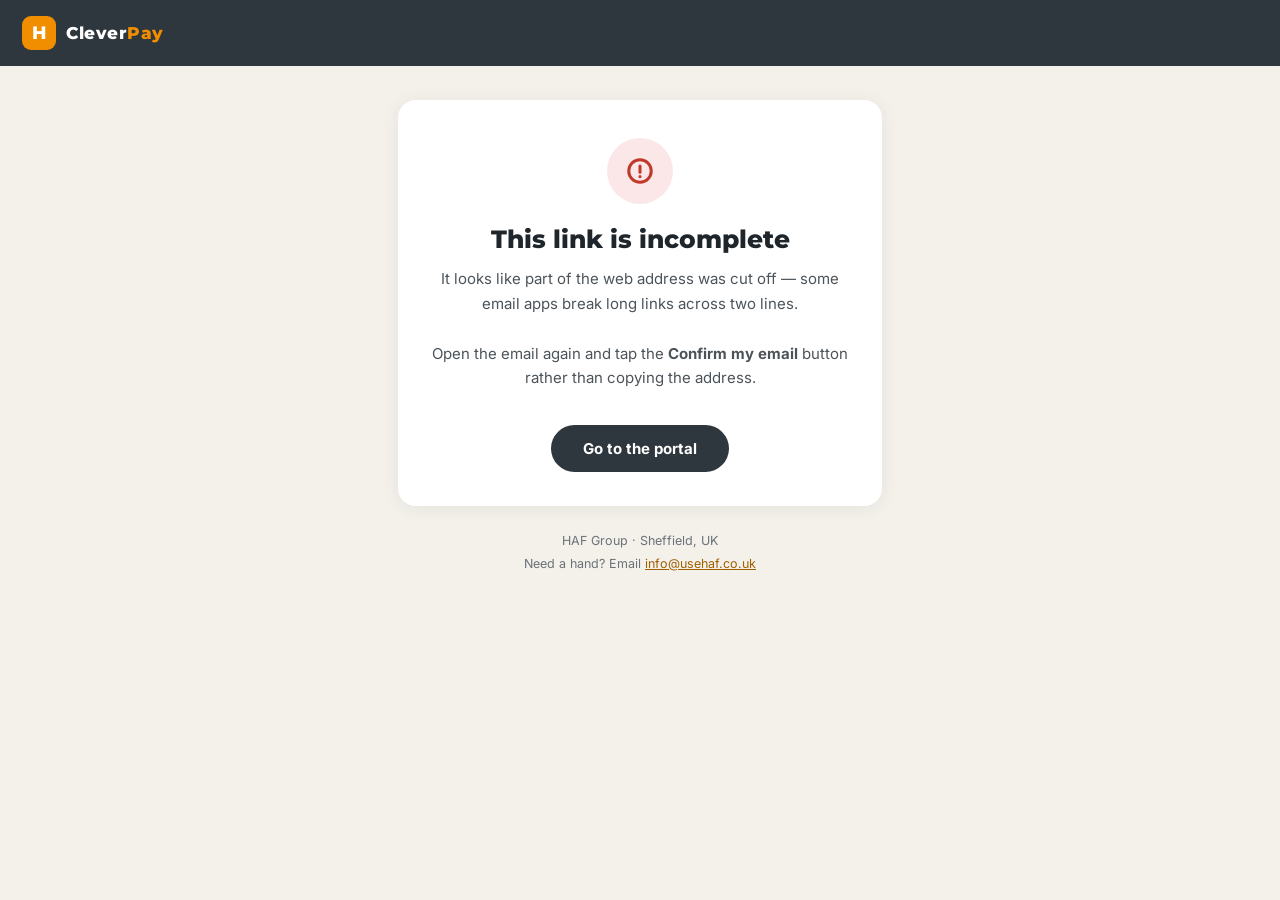
==== confirm.html @ d20095b1 "Email confirmation: give the applicant the link they never had The portal has required a confirmed e" ====
<!DOCTYPE html>
<html lang="en">
<head>
<meta charset="UTF-8">
<meta name="viewport" content="width=device-width, initial-scale=1.0">
<meta name="robots" content="noindex,nofollow">
<meta http-equiv="Cache-Control" content="no-cache, no-store, must-revalidate">
<title>Confirm your email — HAF CleverPay</title>
<link rel="preconnect" href="https://fonts.googleapis.com">
<link rel="preconnect" href="https://fonts.gstatic.com" crossorigin>
<link href="https://fonts.googleapis.com/css2?family=Inter:wght@400;500;600;700&family=Montserrat:wght@700;800;900&display=swap" rel="stylesheet">
<style>
*{box-sizing:border-box}
body{margin:0;background:#f4f1eb;color:#1e252b;font-family:Inter,Montserrat,Arial,sans-serif;-webkit-font-smoothing:antialiased}
.bar{background:#2f373e;padding:16px 22px;display:flex;align-items:center}
.logo{display:flex;align-items:center;gap:10px;text-decoration:none}
.logo-m{background:#f18e00;color:#fff;font-family:Montserrat,Arial,sans-serif;font-weight:800;font-size:18px;width:34px;height:34px;line-height:34px;text-align:center;border-radius:9px}
.logo-t{color:#fff;font-family:Montserrat,Arial,sans-serif;font-weight:800;font-size:17px;letter-spacing:.5px}
.logo-t span{color:#f18e00}
.page{max-width:520px;margin:0 auto;padding:34px 18px 60px}
.card{background:#fff;border-radius:18px;padding:38px 30px 34px;text-align:center;box-shadow:0 2px 18px rgba(30,37,43,.07)}
.icon{width:66px;height:66px;border-radius:50%;margin:0 auto 20px;display:flex;align-items:center;justify-content:center}
.icon svg{width:30px;height:30px;fill:none;stroke-width:2.4;stroke-linecap:round;stroke-linejoin:round}
.icon.wait{background:#fdf1dd;color:#f18e00}
.icon.good{background:#e4f5ea;color:#1c8a4a}
.icon.bad{background:#fbe7e7;color:#c0392b}
h1{font-family:Montserrat,Arial,sans-serif;font-weight:800;font-size:25px;line-height:1.25;margin:0 0 12px}
p{font-size:15px;line-height:1.65;color:#4c545a;margin:0 0 14px}
.ref{display:inline-block;background:#faf7f1;border-radius:11px;padding:9px 16px;font-family:Montserrat,Arial,sans-serif;font-weight:800;letter-spacing:1.2px;font-size:15px;color:#2f373e;margin-top:4px}
.btn{display:inline-block;margin-top:20px;background:#f18e00;color:#fff;text-decoration:none;font-weight:700;font-size:15px;padding:14px 32px;border-radius:999px;border:0;cursor:pointer;font-family:Inter,Arial,sans-serif}
.btn.dark{background:#2f373e}
.next{margin-top:24px;background:#faf7f1;border-radius:14px;padding:18px 20px;text-align:left}
.next h2{font-family:Montserrat,Arial,sans-serif;font-size:14px;font-weight:800;margin:0 0 8px;color:#2f373e}
.next p{font-size:13.5px;margin:0;color:#4c545a}
.foot{text-align:center;color:#6b7278;font-size:12.5px;line-height:1.8;padding-top:24px}
.foot a{color:#a06000}
.spin{animation:sp 1.1s linear infinite;transform-origin:50% 50%}
@keyframes sp{to{transform:rotate(360deg)}}
@media(max-width:420px){.card{padding:30px 20px 28px}h1{font-size:22px}}
</style>
</head>
<body>

<header class="bar">
  <a href="index.html" class="logo">
    <div class="logo-m">H</div>
    <div class="logo-t">Clever<span>Pay</span></div>
  </a>
</header>

<main class="page">
  <div class="card">
    <div class="icon wait" id="ic">
      <svg viewBox="0 0 24 24" class="spin"><circle cx="12" cy="12" r="9" stroke="currentColor" stroke-dasharray="42 14"/></svg>
    </div>
    <h1 id="ttl">Confirming your email…</h1>
    <p id="msg">One moment — we're checking your link.</p>
    <div id="extra"></div>
  </div>
  <div class="foot">
    HAF Group &middot; Sheffield, UK<br>
    Need a hand? Email <a href="mailto:info@usehaf.co.uk">info@usehaf.co.uk</a>
  </div>
</main>

<script>
/* Self-serve email confirmation.
   The applicant's browser calls one database function with the token from their
   own email. The public key can do nothing else with it — it cannot read the
   applications table, cannot list references, and cannot set the flag without a
   token it could only have got from that person's inbox. */
var SB_URL='https://jsdwvogsxlnczzbefwgp.supabase.co';
var SB_ANON='eyJhbGciOiJIUzI1NiIsInR5cCI6IkpXVCJ9.eyJpc3MiOiJzdXBhYmFzZSIsInJlZiI6ImpzZHd2b2dzeGxuY3p6YmVmd2dwIiwicm9sZSI6ImFub24iLCJpYXQiOjE3ODEzODgyMzYsImV4cCI6MjA5Njk2NDIzNn0.pxqM-Oh4f_3PlqCbKIKvcKZnNRUZ1ASKqqdNg78M_4M';

var ICONS={
  good:'<svg viewBox="0 0 24 24"><polyline points="20 6 9 17 4 12" stroke="currentColor"/></svg>',
  bad:'<svg viewBox="0 0 24 24"><circle cx="12" cy="12" r="9" stroke="currentColor"/><line x1="12" y1="8" x2="12" y2="13" stroke="currentColor"/><line x1="12" y1="16.4" x2="12" y2="16.5" stroke="currentColor"/></svg>'
};

function qs(k){
  var m=new RegExp('[?&]'+k+'=([^&#]*)').exec(window.location.search);
  return m?decodeURIComponent(m[1].replace(/\+/g,' ')):'';
}
function paint(kind,title,message,extra){
  var ic=document.getElementById('ic');
  ic.className='icon '+(kind==='good'?'good':'bad');
  ic.innerHTML=ICONS[kind==='good'?'good':'bad'];
  document.getElementById('ttl').textContent=title;
  document.getElementById('msg').innerHTML=message;
  document.getElementById('extra').innerHTML=extra||'';
}
/* Never show the raw reference back unless we know the link was genuine —
   echoing whatever is in the address bar would turn this page into a mirror
   for anything a stranger typed. */
function refBox(ref){return '<div class="ref">'+ref.replace(/[^A-Za-z0-9-]/g,'').toUpperCase()+'</div>';}

var HELP='If you got this link in an email from us and it isn\'t working, just reply to that email and we\'ll sort it out.';

function run(){
  var ref=qs('ref'), tok=qs('t');
  if(!ref||!tok){
    paint('bad','This link is incomplete',
      'It looks like part of the web address was cut off — some email apps break long links across two lines.<br><br>Open the email again and tap the <b>Confirm my email</b> button rather than copying the address.',
      '<a class="btn dark" href="index.html">Go to the portal</a>');
    return;
  }
  var xhr=new XMLHttpRequest();
  xhr.open('POST',SB_URL+'/rest/v1/rpc/cleverpay_confirm_email',true);
  xhr.setRequestHeader('Content-Type','application/json');
  xhr.setRequestHeader('apikey',SB_ANON);
  xhr.setRequestHeader('Authorization','Bearer '+SB_ANON);
  xhr.onload=function(){
    var r={};
    try{r=JSON.parse(xhr.responseText)}catch(e){}
    if(xhr.status<200||xhr.status>=300){
      paint('bad','We couldn\'t reach us just now',
        'Nothing is wrong with your link — our end didn\'t answer. Please try again in a minute.',
        '<button class="btn" onclick="run()">Try again</button>');
      return;
    }
    if(r.ok){
      var hi=r.fname?('Thanks, '+r.fname.charAt(0)+r.fname.slice(1).toLowerCase()+' — your'):'Your';
      var done=r.already
        ? hi+' email address was already confirmed. Nothing more to do.'
        : hi+' email address is confirmed.';
      paint('good', r.already?'Already confirmed':'Email confirmed',
        done,
        refBox(ref)+
        '<div class="next"><h2>What happens next</h2><p>'+
        (r.status==='approved'
          ? 'Your checks are complete. The HAF compliance team gives the final all-clear on every account by hand — the moment they do, your sign-in details land in this inbox.'
          : r.status==='rejected'
            ? 'There is already a decision on this application. Check the email we sent you, or reply to it if anything looks wrong.'
            : 'Your documents are with the HAF compliance team. We\'ll email this address as soon as there\'s a decision — usually within one working day.')+
        '</p></div>'+
        '<a class="btn" href="status.html">Check my application</a>');
      return;
    }
    if(r.reason==='expired'){
      paint('bad','This link has expired',
        'Confirmation links last 30 days. Reply to any email from us and we\'ll send you a fresh one straight away.',
        '<a class="btn dark" href="status.html">Check my application</a>');
    } else if(r.reason==='blocked'){
      paint('bad','We can\'t confirm this account',
        'Please email <a href="mailto:info@usehaf.co.uk">info@usehaf.co.uk</a> and we\'ll pick it up with you directly.','');
    } else {
      paint('bad','This link doesn\'t work',
        'It may have been typed by hand, cut in half by an email app, or replaced by a newer one.<br><br>'+HELP,
        '<a class="btn dark" href="status.html">Check my application</a>');
    }
  };
  xhr.onerror=function(){
    paint('bad','We couldn\'t reach us just now',
      'Nothing is wrong with your link — our end didn\'t answer. Please try again in a minute.',
      '<button class="btn" onclick="run()">Try again</button>');
  };
  xhr.send(JSON.stringify({p_ref:ref,p_token:tok}));
}
run();
</script>
</body>
</html>
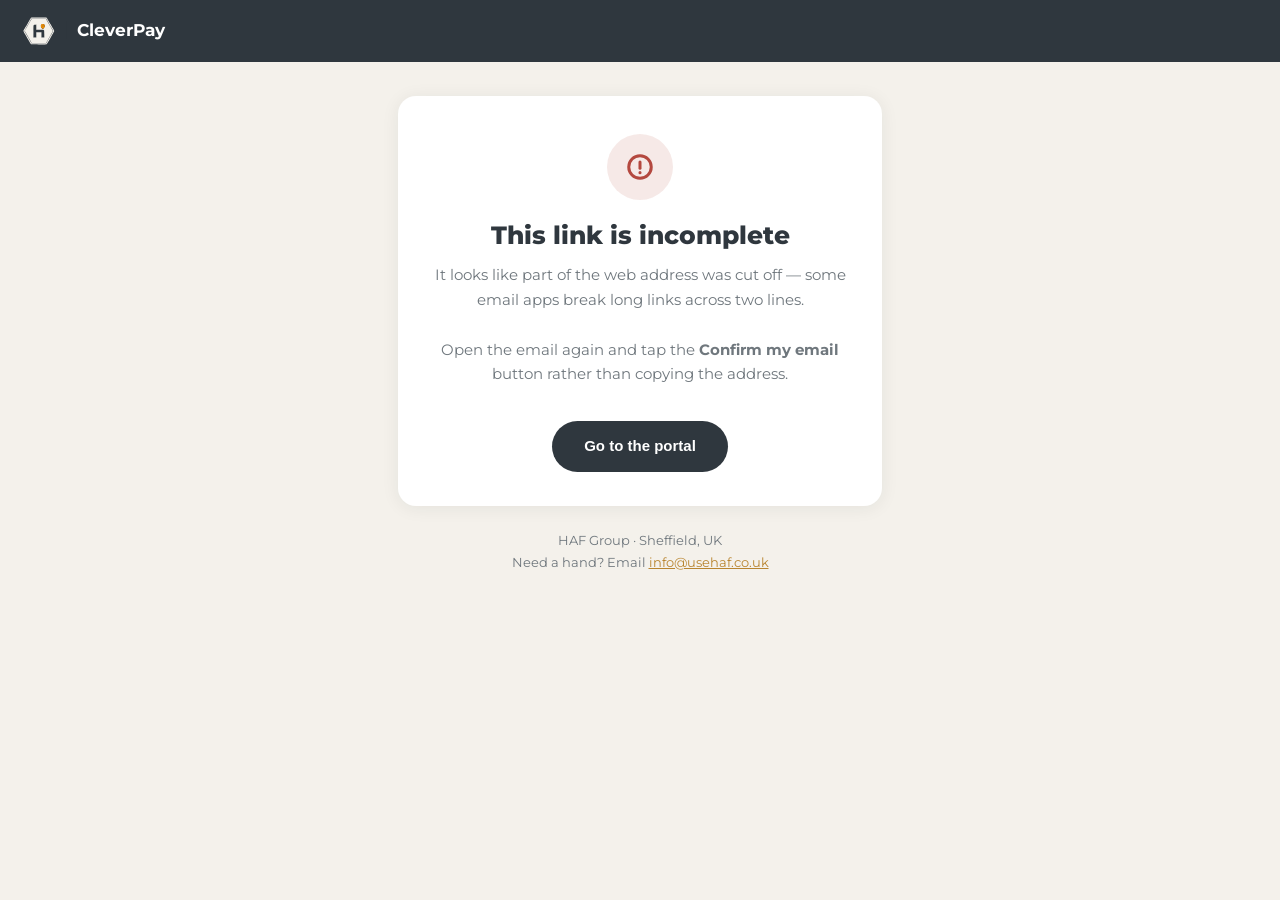
==== commit e2acf8b3: "CleverPay wears the HAF brand, day by default with a night invert The site was still on its own pale" ====
--- a/confirm.html
+++ b/confirm.html
@@ -1,49 +1,49 @@
 <!DOCTYPE html>
-<html lang="en">
+<html lang="en" data-haf-page="letter">
 <head>
 <meta charset="UTF-8">
+<script src="/brand/haf-theme.js"></script>
 <meta name="viewport" content="width=device-width, initial-scale=1.0">
 <meta name="robots" content="noindex,nofollow">
 <meta http-equiv="Cache-Control" content="no-cache, no-store, must-revalidate">
 <title>Confirm your email — HAF CleverPay</title>
-<link rel="preconnect" href="https://fonts.googleapis.com">
-<link rel="preconnect" href="https://fonts.gstatic.com" crossorigin>
-<link href="https://fonts.googleapis.com/css2?family=Inter:wght@400;500;600;700&family=Montserrat:wght@700;800;900&display=swap" rel="stylesheet">
+<link rel="stylesheet" href="/brand/haf-brand.css">
 <style>
 *{box-sizing:border-box}
-body{margin:0;background:#f4f1eb;color:#1e252b;font-family:Inter,Montserrat,Arial,sans-serif;-webkit-font-smoothing:antialiased}
-.bar{background:#2f373e;padding:16px 22px;display:flex;align-items:center}
+body{margin:0;background:var(--haf-bg);color:var(--haf-ink);font-family:Inter,Montserrat,Arial,sans-serif;-webkit-font-smoothing:antialiased}
+.bar{background:var(--haf-grey);padding:16px 22px;display:flex;align-items:center}
 .logo{display:flex;align-items:center;gap:10px;text-decoration:none}
-.logo-m{background:#f18e00;color:#fff;font-family:Montserrat,Arial,sans-serif;font-weight:800;font-size:18px;width:34px;height:34px;line-height:34px;text-align:center;border-radius:9px}
+.logo-m{background:var(--haf-orange);color:#fff;font-family:Montserrat,Arial,sans-serif;font-weight:800;font-size:18px;width:34px;height:34px;line-height:34px;text-align:center;border-radius:9px}
 .logo-t{color:#fff;font-family:Montserrat,Arial,sans-serif;font-weight:800;font-size:17px;letter-spacing:.5px}
-.logo-t span{color:#f18e00}
+.logo-t span{color:var(--haf-orange-ink)}
 .page{max-width:520px;margin:0 auto;padding:34px 18px 60px}
-.card{background:#fff;border-radius:18px;padding:38px 30px 34px;text-align:center;box-shadow:0 2px 18px rgba(30,37,43,.07)}
+.card{background:var(--haf-surface-2);border-radius:18px;padding:38px 30px 34px;text-align:center;box-shadow:0 2px 18px rgba(30,37,43,.07)}
 .icon{width:66px;height:66px;border-radius:50%;margin:0 auto 20px;display:flex;align-items:center;justify-content:center}
 .icon svg{width:30px;height:30px;fill:none;stroke-width:2.4;stroke-linecap:round;stroke-linejoin:round}
-.icon.wait{background:#fdf1dd;color:#f18e00}
-.icon.good{background:#e4f5ea;color:#1c8a4a}
-.icon.bad{background:#fbe7e7;color:#c0392b}
+.icon.wait{background:var(--haf-caution-wash);color:var(--haf-orange-ink)}
+.icon.good{background:var(--haf-positive-wash);color:var(--haf-positive)}
+.icon.bad{background:var(--haf-negative-wash);color:var(--haf-negative)}
 h1{font-family:Montserrat,Arial,sans-serif;font-weight:800;font-size:25px;line-height:1.25;margin:0 0 12px}
-p{font-size:15px;line-height:1.65;color:#4c545a;margin:0 0 14px}
-.ref{display:inline-block;background:#faf7f1;border-radius:11px;padding:9px 16px;font-family:Montserrat,Arial,sans-serif;font-weight:800;letter-spacing:1.2px;font-size:15px;color:#2f373e;margin-top:4px}
-.btn{display:inline-block;margin-top:20px;background:#f18e00;color:#fff;text-decoration:none;font-weight:700;font-size:15px;padding:14px 32px;border-radius:999px;border:0;cursor:pointer;font-family:Inter,Arial,sans-serif}
-.btn.dark{background:#2f373e}
-.next{margin-top:24px;background:#faf7f1;border-radius:14px;padding:18px 20px;text-align:left}
-.next h2{font-family:Montserrat,Arial,sans-serif;font-size:14px;font-weight:800;margin:0 0 8px;color:#2f373e}
-.next p{font-size:13.5px;margin:0;color:#4c545a}
-.foot{text-align:center;color:#6b7278;font-size:12.5px;line-height:1.8;padding-top:24px}
-.foot a{color:#a06000}
+p{font-size:15px;line-height:1.65;color:var(--haf-ink-muted);margin:0 0 14px}
+.ref{display:inline-block;background:var(--haf-surface);border-radius:11px;padding:9px 16px;font-family:Montserrat,Arial,sans-serif;font-weight:800;letter-spacing:1.2px;font-size:15px;color:var(--haf-ink);margin-top:4px}
+.btn{display:inline-block;margin-top:20px;background:var(--haf-orange);color:#fff;text-decoration:none;font-weight:700;font-size:15px;padding:14px 32px;border-radius:999px;border:0;cursor:pointer;font-family:Inter,Arial,sans-serif}
+.btn.dark{background:var(--haf-grey)}
+.next{margin-top:24px;background:var(--haf-surface);border-radius:14px;padding:18px 20px;text-align:left}
+.next h2{font-family:Montserrat,Arial,sans-serif;font-size:14px;font-weight:800;margin:0 0 8px;color:var(--haf-ink)}
+.next p{font-size:13.5px;margin:0;color:var(--haf-ink-muted)}
+.foot{text-align:center;color:var(--haf-ink-muted);font-size:12.5px;line-height:1.8;padding-top:24px}
+.foot a{color:var(--haf-caution)}
 .spin{animation:sp 1.1s linear infinite;transform-origin:50% 50%}
 @keyframes sp{to{transform:rotate(360deg)}}
 @media(max-width:420px){.card{padding:30px 20px 28px}h1{font-size:22px}}
 </style>
+<link rel="stylesheet" href="/haf-bridge.css">
 </head>
 <body>
 
 <header class="bar">
   <a href="index.html" class="logo">
-    <div class="logo-m">H</div>
+    <span class="haf-logo haf-logo--on-dark"><svg class="" xmlns="http://www.w3.org/2000/svg" viewBox="0 0 124.84 111.11" role="img" aria-label="HAF"><path fill="var(--haf-badge-fill, #2f373e)" fill-rule="evenodd" d="M34.48,105.09C33.94,104.85 33.19,104.31 32.81,103.88C32.44,103.45 29.84,99.13 27.05,94.28C24.25,89.43 18.28,79.07 13.76,71.25C6.28,58.31 5.56,56.92 5.56,55.55C5.56,54.18 6.23,52.87 13.01,41.16C17.11,34.07 23.09,23.71 26.30,18.14C29.51,12.57 32.44,7.66 32.82,7.23C34.32,5.51 33.59,5.56 62.42,5.56C91.04,5.56 90.52,5.53 91.96,7.14C92.30,7.52 98.59,18.24 105.93,30.96C118.13,52.09 119.28,54.21 119.28,55.56C119.28,56.92 118.14,59.01 105.94,80.15C98.60,92.86 92.31,103.58 91.97,103.96C90.52,105.59 91.07,105.56 62.35,105.54C40.67,105.53 35.27,105.45 34.48,105.09ZM102.47,79.08C111.07,64.19 115.44,56.34 115.15,56.27C114.56,56.13 114.58,54.98 115.16,54.84C115.48,54.77 113.56,51.18 109.09,43.46C105.50,37.26 100.86,29.25 98.78,25.65C96.70,22.06 93.72,16.91 92.15,14.22L89.30,9.31L62.41,9.31L35.52,9.31L31.54,16.18C29.35,19.95 25.27,27.01 22.47,31.86C19.68,36.72 15.54,43.88 13.28,47.79C10.64,52.37 9.35,54.90 9.65,54.90C9.92,54.90 10.13,55.20 10.13,55.56C10.13,55.92 9.92,56.21 9.65,56.21C9.35,56.21 10.85,59.12 13.84,64.30C16.41,68.75 22.15,78.71 26.61,86.44C31.06,94.17 34.92,100.82 35.17,101.23L35.64,101.96L62.49,101.88L89.35,101.80L102.47,79.08ZM36.41,100.73C36.21,100.60 35.46,99.46 34.74,98.20C32.39,94.12 19.96,72.60 15.15,64.29C12.57,59.83 10.46,55.91 10.46,55.58C10.46,54.94 35.81,10.79 36.41,10.38C36.60,10.25 48.40,10.14 62.61,10.14L88.46,10.13L96.25,23.61C100.53,31.03 104.80,38.42 105.74,40.03C106.68,41.65 109.01,45.65 110.92,48.92C112.82,52.20 114.38,55.17 114.38,55.52C114.38,56.07 106.62,69.70 91.25,96.16L88.46,100.98L62.61,100.98C48.40,100.97 36.61,100.86 36.41,100.73ZM52.94,69.93L52.94,60.46L62.42,60.46L71.90,60.46L71.90,69.93L71.90,79.41L77.29,79.41L82.68,79.41L82.60,67.08L82.52,54.74L82.43,66.91L82.34,79.08L77.28,79.08L72.22,79.08L72.22,69.61L72.22,60.13L62.42,60.13L52.61,60.13L52.61,69.61L52.61,79.08L47.55,79.08L42.49,79.08L42.40,57.60L42.32,36.11L42.24,57.76L42.16,79.41L47.55,79.41L52.94,79.41L52.94,69.93ZM81.70,52.83C81.70,52.78 81.29,52.37 80.80,51.94L79.90,51.14L80.69,52.04C81.43,52.88 81.70,53.09 81.70,52.83ZM53.01,41.18L52.92,31.70L49.75,31.77L46.57,31.83L49.59,31.94L52.61,32.05L52.61,41.35C52.61,46.47 52.72,50.65 52.86,50.65C52.99,50.65 53.06,46.39 53.01,41.18ZM78.69,47.27C80.93,45.62 84.01,40.90 84.62,38.19C85.23,35.42 83.84,31.99 81.46,30.43C77.25,27.67 71.45,29.76 70.06,34.55C69.47,36.60 69.62,37.93 70.75,40.43C72.39,44.06 75.78,47.99 77.31,48.03C77.50,48.03 78.12,47.70 78.69,47.27ZM76.22,38.05C74.87,37.11 75.68,34.97 77.38,34.97C78.08,34.97 79.08,36.07 79.08,36.84C79.08,37.38 77.90,38.56 77.36,38.56C77.13,38.56 76.62,38.33 76.22,38.05Z"/><path fill="var(--haf-badge-mark, #ffffff)" fill-rule="evenodd" d="M42.48,57.48C42.48,33.61 42.41,34.46 44.57,32.92C45.44,32.30 46.10,32.17 49.10,32.08L52.61,31.97L52.61,41.30L52.61,50.63L65.83,50.72C78.59,50.81 79.07,50.84 79.94,51.49C80.44,51.86 81.15,52.57 81.52,53.07C82.16,53.94 82.19,54.43 82.28,66.53L82.38,79.08L77.30,79.08L72.22,79.08L72.22,69.61L72.22,60.13L62.42,60.13L52.61,60.13L52.61,69.61L52.61,79.08L47.55,79.08L42.48,79.08L42.48,57.48ZM9.15,55.56C9.15,55.19 9.37,54.90 9.64,54.90C9.91,54.90 10.13,55.19 10.13,55.56C10.13,55.92 9.91,56.21 9.64,56.21C9.37,56.21 9.15,55.92 9.15,55.56ZM114.71,55.56C114.71,55.19 114.92,54.90 115.20,54.90C115.47,54.90 115.69,55.19 115.69,55.56C115.69,55.92 115.47,56.21 115.20,56.21C114.92,56.21 114.71,55.92 114.71,55.56Z"/><path fill="#f18e00" fill-rule="evenodd" d="M74.39,45.68C71.79,42.95 69.93,39.16 69.94,36.62C69.96,34.17 70.99,32.21 73.03,30.74C74.36,29.79 74.96,29.58 76.69,29.47C82.36,29.11 86.23,34.47 84.03,39.61C83.03,41.95 80.56,45.57 79.21,46.68C77.36,48.20 76.65,48.06 74.39,45.68ZM78.57,38.05C79.18,37.44 79.25,35.91 78.69,35.36C78.48,35.14 77.84,34.97 77.29,34.97C75.99,34.97 75.49,35.48 75.49,36.81C75.49,38.42 77.42,39.20 78.57,38.05Z"/></svg></span>
     <div class="logo-t">Clever<span>Pay</span></div>
   </a>
 </header>
@@ -126,14 +126,14 @@
       paint('good', r.already?'Already confirmed':'Email confirmed',
         done,
         refBox(ref)+
-        '<div class="next"><h2>What happens next</h2><p>'+
+        '<div class="next"><h2>Your next step</h2><p>'+
         (r.status==='approved'
-          ? 'Your checks are complete. The HAF compliance team gives the final all-clear on every account by hand — the moment they do, your sign-in details land in this inbox.'
+          ? 'Sign in to see which HAF services are open for your account.'
           : r.status==='rejected'
-            ? 'There is already a decision on this application. Check the email we sent you, or reply to it if anything looks wrong.'
-            : 'Your documents are with the HAF compliance team. We\'ll email this address as soon as there\'s a decision — usually within one working day.')+
+            ? 'Sign in to see the decision and the route available to you.'
+            : 'Sign in to see exactly what is complete, upload anything we need and follow your review.')+
         '</p></div>'+
-        '<a class="btn" href="status.html">Check my application</a>');
+        '<a class="btn" href="index.html">Sign in to my HAF account</a>');
       return;
     }
     if(r.reason==='expired'){
--- a/brand/haf-brand.css
+++ b/brand/haf-brand.css
@@ -0,0 +1,238 @@
+/* HAF type — Montserrat, the stand-in for Gotham until the licence lands.
+   One variable file per subset, served from our own origin so every HAF
+   surface loads the same faces and no page depends on Google.
+   When Gotham arrives, drop its faces in here and change nothing else. */
+
+@font-face {
+  font-family: 'Montserrat';
+  font-style: normal;
+  font-weight: 100 900;
+  font-display: swap;
+  src: url('./fonts/montserrat-latin-ext.woff2') format('woff2');
+  unicode-range: U+0100-02BA, U+02BD-02C5, U+02C7-02CC, U+02CE-02D7, U+02DD-02FF, U+0304, U+0308, U+0329, U+1D00-1DBF, U+1E00-1E9F, U+1EF2-1EFF, U+2020, U+20A0-20AB, U+20AD-20C0, U+2113, U+2C60-2C7F, U+A720-A7FF;
+}
+
+@font-face {
+  font-family: 'Montserrat';
+  font-style: normal;
+  font-weight: 100 900;
+  font-display: swap;
+  src: url('./fonts/montserrat-latin.woff2') format('woff2');
+  unicode-range: U+0000-00FF, U+0131, U+0152-0153, U+02BB-02BC, U+02C6, U+02DA, U+02DC, U+0304, U+0308, U+0329, U+2000-206F, U+20AC, U+2122, U+2191, U+2193, U+2212, U+2215, U+FEFF, U+FFFD;
+}
+
+
+/* ===========================================================================
+   HAF BRAND — one stylesheet for the whole network
+   Source of truth: "HAF Logo Usage and Brand Guidelines" (spec sheet, Sep 2026)
+
+     Pantone 151c   #f18e00    orange, accent only
+     HAF Grey       #2f373e    the ink
+
+   Day is the default. Night is the same palette inverted, switched by putting
+   data-theme="night" on <html>. Nothing here changes layout or behaviour, only
+   colour, type and the logo treatment.
+   ========================================================================= */
+
+:root {
+  /* ---- brand constants: identical in both themes ---- */
+  --haf-orange:        #f18e00;
+  --haf-orange-hover:  #d97d00;
+  --haf-grey:          #2f373e;
+
+  /* ---- day (default) ---- */
+  --haf-bg:            #f4f1eb;
+  --haf-surface:       #fbfaf7;
+  --haf-surface-2:     #ffffff;
+  /* a third step down, for the app screens that stack panel on panel */
+  --haf-surface-3:     #e9e5dd;
+  --haf-ink:           #2f373e;
+  --haf-ink-muted:     #6f777d;
+  --haf-ink-faint:     #98a0a6;
+  --haf-line:          rgba(47, 55, 62, .14);
+  --haf-line-strong:   rgba(47, 55, 62, .22);
+  --haf-line-xstrong:  rgba(47, 55, 62, .30);
+  /* the bar that sits over scrolling content, translucent so it reads as glass */
+  --haf-bar:           rgba(244, 241, 235, .92);
+
+  /* status — held to the same warmth as the brand, not stock web colours */
+  --haf-positive:      #4f7f58;
+  --haf-caution:       #b98530;
+  --haf-negative:      #b4483f;
+  /* the tinted panel each status sits in — same hue, 12% over the surface */
+  --haf-positive-wash: rgba(79, 127, 88, .12);
+  --haf-caution-wash:  rgba(185, 133, 48, .12);
+  --haf-negative-wash: rgba(180, 72, 63, .12);
+
+  /* logo layers, consumed by the SVG marks */
+  --haf-badge-fill:    #2f373e;
+  --haf-badge-mark:    #ffffff;
+
+  /* type — the spec sheet calls for Gotham. We do not hold that licence, so
+     Montserrat stands in: same geometric sans skeleton, self-hosted in
+     haf-fonts.css. When Gotham arrives it goes in front of Montserrat here
+     and in haf-fonts.css, and nothing else in the network has to change. */
+  --haf-font:          "Gotham", "Montserrat", "Inter", Arial, sans-serif;
+  --haf-font-display:  "Gotham", "Montserrat", "Inter", Arial, sans-serif;
+  --haf-weight-body:   400;
+  --haf-weight-medium: 500;
+  --haf-weight-display: 700;
+
+  --haf-shadow:        0 24px 70px rgba(22, 25, 27, .10);
+  --haf-shadow-soft:   0 12px 30px rgba(22, 25, 27, .07);
+  --haf-radius:        24px;
+  --haf-radius-sm:     14px;
+  --haf-pill:          999px;
+}
+
+/* ---- night: the day palette inverted ---- */
+:root[data-theme="night"] {
+  --haf-bg:            #0e1113;
+  --haf-surface:       #171a1d;
+  --haf-surface-2:     #202428;
+  --haf-surface-3:     #262b30;
+  --haf-ink:           #f4f1eb;
+  --haf-ink-muted:     #a9b0b4;
+  --haf-ink-faint:     #6b747b;
+  --haf-line:          rgba(244, 241, 235, .14);
+  --haf-line-strong:   rgba(244, 241, 235, .24);
+  --haf-line-xstrong:  rgba(244, 241, 235, .32);
+  --haf-bar:           rgba(14, 17, 19, .92);
+
+  --haf-positive:      #6fa87a;
+  --haf-caution:       #d8a34d;
+  --haf-negative:      #d9695f;
+  --haf-positive-wash: rgba(111, 168, 122, .14);
+  --haf-caution-wash:  rgba(216, 163, 77, .14);
+  --haf-negative-wash: rgba(217, 105, 95, .14);
+
+  /* The badge is a solid hexagon, not an outline, so it cannot "drop out" to
+     the page — filling it with the page colour makes it disappear, and grey
+     on near-black only reaches 1.6:1. At night the badge inverts properly:
+     the hexagon takes the cream, the H takes the grey. Reads at 24px. */
+  --haf-badge-fill:    #f4f1eb;
+  --haf-badge-mark:    #2f373e;
+
+  --haf-shadow:        0 28px 80px rgba(0, 0, 0, .45);
+  --haf-shadow-soft:   0 14px 36px rgba(0, 0, 0, .32);
+}
+
+/* Respect the visitor's own setting the first time, day unless they say dark. */
+@media (prefers-color-scheme: dark) {
+  :root:not([data-theme]) {
+    color-scheme: dark;
+  }
+}
+
+html { color-scheme: light; }
+:root[data-theme="night"] { color-scheme: dark; }
+
+body {
+  background: var(--haf-bg);
+  color: var(--haf-ink);
+  font-family: var(--haf-font);
+  font-weight: var(--haf-weight-body);
+  /* spec sheet: body 10pt / 15pt leading = 150% */
+  line-height: 1.5;
+  -webkit-font-smoothing: antialiased;
+}
+
+h1, h2, h3, h4, .haf-display {
+  font-family: var(--haf-font-display);
+  font-weight: var(--haf-weight-display);
+  color: var(--haf-ink);
+  /* spec sheet: headings set at 100% leading */
+  line-height: 1.05;
+  letter-spacing: 0;
+}
+
+a { color: var(--haf-orange); }
+a:hover { color: var(--haf-orange-hover); }
+
+/* ---- the logo ---------------------------------------------------------- */
+/* The marks are SVGs whose letterforms use currentColor, so they take the ink
+   colour of whatever sits around them and invert with the theme for free. */
+.haf-logo { color: var(--haf-ink); display: inline-block; }
+.haf-logo svg { height: 100%; width: auto; display: block; }
+.haf-logo--header { height: 34px; }
+.haf-logo--hero   { height: 64px; }
+
+/* A mark sitting on a dark bar in the DAY theme would fill its hexagon with
+   HAF Grey on top of a dark bar and disappear. Put this on any logo that sits
+   on a dark surface and it takes the night treatment whatever the theme is. */
+.haf-logo--on-dark {
+  --haf-badge-fill: #f4f1eb;
+  --haf-badge-mark: #2f373e;
+  color: #ffffff;
+}
+/* The mirror case: a mark on a cream panel inside a night page. */
+.haf-logo--on-light {
+  --haf-badge-fill: #2f373e;
+  --haf-badge-mark: #ffffff;
+  color: #2f373e;
+}
+
+/* Exclusion zone, per the spec sheet: 1/18 x on every side. It is baked into
+   each SVG's viewBox, so never crop the mark or sit type inside its box. */
+
+/* ---- primary action ---------------------------------------------------- */
+.haf-btn {
+  background: var(--haf-orange);
+  color: #ffffff;
+  font-family: var(--haf-font-display);
+  font-weight: var(--haf-weight-display);
+  border: 0;
+  border-radius: var(--haf-pill);
+  padding: 14px 26px;
+  cursor: pointer;
+}
+.haf-btn:hover { background: var(--haf-orange-hover); }
+
+.haf-card {
+  background: var(--haf-surface);
+  border: 1px solid var(--haf-line);
+  border-radius: var(--haf-radius);
+  box-shadow: var(--haf-shadow-soft);
+}
+
+/* ---- day / night switch ------------------------------------------------ */
+/* One control, same place on every HAF surface. Driven by haf-theme.js. */
+.haf-theme-toggle {
+  display: inline-flex;
+  align-items: center;
+  gap: 8px;
+  background: transparent;
+  color: var(--haf-ink-muted);
+  font-family: var(--haf-font);
+  font-size: 13px;
+  line-height: 1;
+  border: 1px solid var(--haf-line);
+  border-radius: var(--haf-pill);
+  padding: 8px 14px;
+  cursor: pointer;
+}
+.haf-theme-toggle:hover {
+  color: var(--haf-ink);
+  border-color: var(--haf-line-strong);
+}
+.haf-theme-toggle svg { width: 15px; height: 15px; }
+/* the sun shows in day, the moon in night — never both */
+.haf-theme-toggle .haf-icon-moon { display: block; }
+.haf-theme-toggle .haf-icon-sun  { display: none; }
+:root[data-theme="night"] .haf-theme-toggle .haf-icon-moon { display: none; }
+:root[data-theme="night"] .haf-theme-toggle .haf-icon-sun  { display: block; }
+
+/* ---- theme-aware raster logos ------------------------------------------ */
+/* Where a PNG has to be used instead of the SVG, ship both and let the theme
+   choose, so the night page never shows the day file. */
+.haf-logo-img--night { display: none; }
+:root[data-theme="night"] .haf-logo-img--day   { display: none; }
+:root[data-theme="night"] .haf-logo-img--night { display: block; }
+
+/* Everything that paints colour should cross-fade, not snap, when switching. */
+body, .haf-card, .haf-btn, .haf-theme-toggle, header, footer, nav {
+  transition: background-color .18s ease, color .18s ease, border-color .18s ease;
+}
+@media (prefers-reduced-motion: reduce) {
+  body, .haf-card, .haf-btn, .haf-theme-toggle, header, footer, nav { transition: none; }
+}
--- a/haf-bridge.css
+++ b/haf-bridge.css
@@ -0,0 +1,128 @@
+/* CleverPay — the bridge onto the HAF brand.
+ *
+ * CleverPay was built dark-first with a light alternative, and every page was
+ * then pinned to light by hand. Both halves are replaced here: the page's own
+ * colour names now mean the HAF tokens, day is what you get with no attribute
+ * set, and night is the inverted set. The site's own [data-theme=light] block
+ * is left in place but can never win, because this file loads after it and the
+ * attribute is no longer written onto the page.
+ *
+ * Loaded AFTER each page's own stylesheet, so these win.
+ */
+
+:root {
+  /* surfaces */
+  --bg:  var(--haf-bg);
+  --p:   var(--haf-surface-2);
+  --p2:  var(--haf-surface);
+  --p3:  var(--haf-surface-3);
+
+  /* ink */
+  --tx:  var(--haf-ink);
+  --mu:  var(--haf-ink-muted);
+  --su:  var(--haf-ink-faint);
+
+  /* lines */
+  --ln:  var(--haf-line);
+  --lns: var(--haf-line-strong);
+  --lnx: var(--haf-line-xstrong);
+
+  /* the one orange, and its two washes */
+  --or:   var(--haf-orange);
+  --or-d: rgba(241, 142, 0, .10);
+  --or-g: rgba(241, 142, 0, .28);
+
+  /* status, held to the brand's warmth rather than stock web colours */
+  --gn:   var(--haf-positive);
+  --gn-d: rgba(79, 127, 88, .12);
+  --gn-g: rgba(79, 127, 88, .25);
+  --rd:   var(--haf-negative);
+  --rd-d: rgba(180, 72, 63, .12);
+  --am:   var(--haf-caution);
+  --am-d: rgba(185, 133, 48, .12);
+
+  /* The team screens carried a blue for "information". There is no blue in the
+     guidelines, so it becomes the grey — a state, not a fifth brand colour. */
+  --bl:   var(--haf-grey);
+  --bl-d: rgba(47, 55, 62, .10);
+
+  --fn: var(--haf-font);
+  --dp: var(--haf-font-display);
+}
+
+:root[data-theme="night"] {
+  --gn-d: rgba(111, 168, 122, .14);
+  --gn-g: rgba(111, 168, 122, .28);
+  --rd-d: rgba(217, 105, 95, .14);
+  --am-d: rgba(216, 163, 77, .14);
+  --bl:   #c3cad0;
+  --bl-d: rgba(244, 241, 235, .10);
+}
+
+body { font-family: var(--haf-font); }
+
+/* ---- the top bar ------------------------------------------------------- */
+/* It was a hard-coded dark glass with a light override. One rule now, and the
+   token behind it flips with the theme. */
+.bar { background: var(--haf-bar); }
+:root[data-theme="night"] .bar { background: var(--haf-bar); }
+
+/* ---- the logo ---------------------------------------------------------- */
+/* The orange rounded square with a letter H in it was never the logo. The
+   real badge goes there, with the product name beside it. */
+.logo { gap: .65rem; }
+.logo .haf-logo { height: 30px; display: block; flex-shrink: 0; }
+.logo .haf-logo svg { height: 100%; width: auto; display: block; }
+.logo-t {
+  font-family: var(--haf-font-display);
+  font-weight: var(--haf-weight-display);
+  letter-spacing: 0;
+  color: var(--haf-ink);
+}
+.logo-t span { color: var(--haf-orange-ink); }
+
+/* the divider that separates the HAF mark from the product name */
+.logo-t::before {
+  content: "";
+  display: inline-block;
+  width: 1px;
+  height: 1.05em;
+  background: var(--haf-line);
+  margin-right: .65rem;
+  vertical-align: -.16em;
+}
+
+/* ---- switch ------------------------------------------------------------ */
+/* The page's own square icon button keeps its shape; it just drives the HAF
+   switch now, so the choice carries to every other HAF site. */
+.theme-btn, .icon-btn[data-haf-theme-toggle] {
+  background: var(--haf-surface);
+  border: 1px solid var(--haf-line);
+  color: var(--haf-ink-muted);
+  cursor: pointer;
+}
+.theme-btn:hover { color: var(--haf-ink); }
+.theme-btn .haf-icon-moon,
+.theme-btn .haf-icon-sun { width: 15px; height: 15px; }
+
+/* ---- anything sitting on the orange ------------------------------------ */
+.logo-m, .btn-primary, .btn.primary, .pill.on {
+  background: var(--haf-orange);
+  color: #ffffff;
+}
+
+/* ---- the two standalone letters (confirm, reset) ----------------------- */
+/* They have no stylesheet of their own to bridge — their colours were typed
+   straight into the page and have been swapped for tokens, so all that is
+   left is the type and the header bar. */
+[data-haf-page="letter"] body { font-family: var(--haf-font); }
+/* These pages use a solid HAF Grey bar, not the translucent glass one the app
+   screens use, so they must not pick up the .bar rule above. */
+[data-haf-page="letter"] .bar { background: var(--haf-grey); }
+[data-haf-page="letter"] .logo-t { font-family: var(--haf-font-display); color: #ffffff; }
+[data-haf-page="letter"] .logo .haf-logo { height: 30px; }
+[data-haf-page="letter"] .logo .haf-logo svg { height: 100%; width: auto; display: block; }
+[data-haf-page="letter"][data-theme="night"] .bar { background: var(--haf-surface-2); }
+
+/* ---- anything sitting on the orange takes white ------------------------ */
+.btn-full, .add-btn { color: #ffffff; }
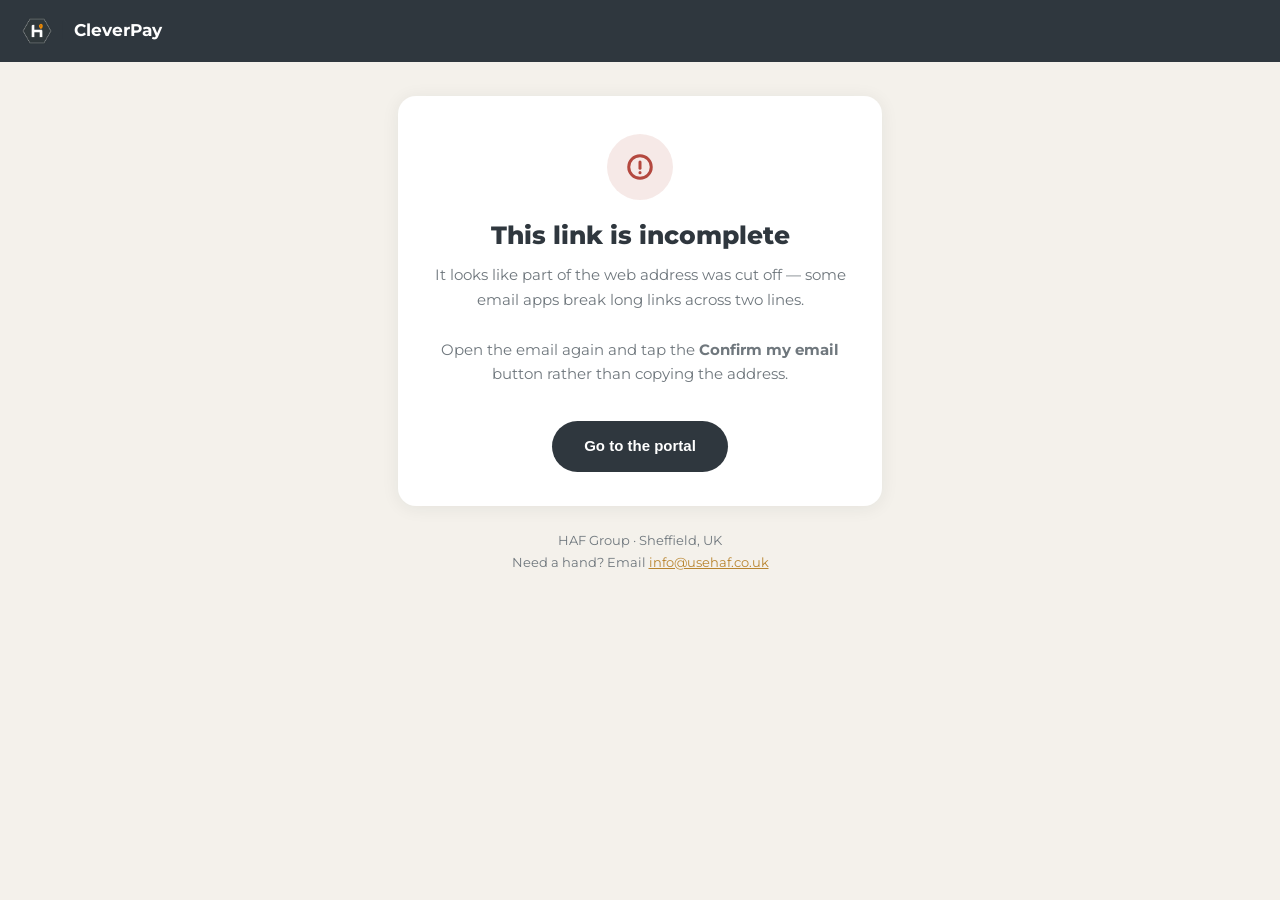
==== commit 6ad973a4: "CleverPay: place the official HAF mark, stop drawing it The header carried the hexagon as an inline " ====
--- a/confirm.html
+++ b/confirm.html
@@ -43,7 +43,7 @@
 
 <header class="bar">
   <a href="index.html" class="logo">
-    <span class="haf-logo haf-logo--on-dark"><svg class="" xmlns="http://www.w3.org/2000/svg" viewBox="0 0 124.84 111.11" role="img" aria-label="HAF"><path fill="var(--haf-badge-fill, #2f373e)" fill-rule="evenodd" d="M34.48,105.09C33.94,104.85 33.19,104.31 32.81,103.88C32.44,103.45 29.84,99.13 27.05,94.28C24.25,89.43 18.28,79.07 13.76,71.25C6.28,58.31 5.56,56.92 5.56,55.55C5.56,54.18 6.23,52.87 13.01,41.16C17.11,34.07 23.09,23.71 26.30,18.14C29.51,12.57 32.44,7.66 32.82,7.23C34.32,5.51 33.59,5.56 62.42,5.56C91.04,5.56 90.52,5.53 91.96,7.14C92.30,7.52 98.59,18.24 105.93,30.96C118.13,52.09 119.28,54.21 119.28,55.56C119.28,56.92 118.14,59.01 105.94,80.15C98.60,92.86 92.31,103.58 91.97,103.96C90.52,105.59 91.07,105.56 62.35,105.54C40.67,105.53 35.27,105.45 34.48,105.09ZM102.47,79.08C111.07,64.19 115.44,56.34 115.15,56.27C114.56,56.13 114.58,54.98 115.16,54.84C115.48,54.77 113.56,51.18 109.09,43.46C105.50,37.26 100.86,29.25 98.78,25.65C96.70,22.06 93.72,16.91 92.15,14.22L89.30,9.31L62.41,9.31L35.52,9.31L31.54,16.18C29.35,19.95 25.27,27.01 22.47,31.86C19.68,36.72 15.54,43.88 13.28,47.79C10.64,52.37 9.35,54.90 9.65,54.90C9.92,54.90 10.13,55.20 10.13,55.56C10.13,55.92 9.92,56.21 9.65,56.21C9.35,56.21 10.85,59.12 13.84,64.30C16.41,68.75 22.15,78.71 26.61,86.44C31.06,94.17 34.92,100.82 35.17,101.23L35.64,101.96L62.49,101.88L89.35,101.80L102.47,79.08ZM36.41,100.73C36.21,100.60 35.46,99.46 34.74,98.20C32.39,94.12 19.96,72.60 15.15,64.29C12.57,59.83 10.46,55.91 10.46,55.58C10.46,54.94 35.81,10.79 36.41,10.38C36.60,10.25 48.40,10.14 62.61,10.14L88.46,10.13L96.25,23.61C100.53,31.03 104.80,38.42 105.74,40.03C106.68,41.65 109.01,45.65 110.92,48.92C112.82,52.20 114.38,55.17 114.38,55.52C114.38,56.07 106.62,69.70 91.25,96.16L88.46,100.98L62.61,100.98C48.40,100.97 36.61,100.86 36.41,100.73ZM52.94,69.93L52.94,60.46L62.42,60.46L71.90,60.46L71.90,69.93L71.90,79.41L77.29,79.41L82.68,79.41L82.60,67.08L82.52,54.74L82.43,66.91L82.34,79.08L77.28,79.08L72.22,79.08L72.22,69.61L72.22,60.13L62.42,60.13L52.61,60.13L52.61,69.61L52.61,79.08L47.55,79.08L42.49,79.08L42.40,57.60L42.32,36.11L42.24,57.76L42.16,79.41L47.55,79.41L52.94,79.41L52.94,69.93ZM81.70,52.83C81.70,52.78 81.29,52.37 80.80,51.94L79.90,51.14L80.69,52.04C81.43,52.88 81.70,53.09 81.70,52.83ZM53.01,41.18L52.92,31.70L49.75,31.77L46.57,31.83L49.59,31.94L52.61,32.05L52.61,41.35C52.61,46.47 52.72,50.65 52.86,50.65C52.99,50.65 53.06,46.39 53.01,41.18ZM78.69,47.27C80.93,45.62 84.01,40.90 84.62,38.19C85.23,35.42 83.84,31.99 81.46,30.43C77.25,27.67 71.45,29.76 70.06,34.55C69.47,36.60 69.62,37.93 70.75,40.43C72.39,44.06 75.78,47.99 77.31,48.03C77.50,48.03 78.12,47.70 78.69,47.27ZM76.22,38.05C74.87,37.11 75.68,34.97 77.38,34.97C78.08,34.97 79.08,36.07 79.08,36.84C79.08,37.38 77.90,38.56 77.36,38.56C77.13,38.56 76.62,38.33 76.22,38.05Z"/><path fill="var(--haf-badge-mark, #ffffff)" fill-rule="evenodd" d="M42.48,57.48C42.48,33.61 42.41,34.46 44.57,32.92C45.44,32.30 46.10,32.17 49.10,32.08L52.61,31.97L52.61,41.30L52.61,50.63L65.83,50.72C78.59,50.81 79.07,50.84 79.94,51.49C80.44,51.86 81.15,52.57 81.52,53.07C82.16,53.94 82.19,54.43 82.28,66.53L82.38,79.08L77.30,79.08L72.22,79.08L72.22,69.61L72.22,60.13L62.42,60.13L52.61,60.13L52.61,69.61L52.61,79.08L47.55,79.08L42.48,79.08L42.48,57.48ZM9.15,55.56C9.15,55.19 9.37,54.90 9.64,54.90C9.91,54.90 10.13,55.19 10.13,55.56C10.13,55.92 9.91,56.21 9.64,56.21C9.37,56.21 9.15,55.92 9.15,55.56ZM114.71,55.56C114.71,55.19 114.92,54.90 115.20,54.90C115.47,54.90 115.69,55.19 115.69,55.56C115.69,55.92 115.47,56.21 115.20,56.21C114.92,56.21 114.71,55.92 114.71,55.56Z"/><path fill="#f18e00" fill-rule="evenodd" d="M74.39,45.68C71.79,42.95 69.93,39.16 69.94,36.62C69.96,34.17 70.99,32.21 73.03,30.74C74.36,29.79 74.96,29.58 76.69,29.47C82.36,29.11 86.23,34.47 84.03,39.61C83.03,41.95 80.56,45.57 79.21,46.68C77.36,48.20 76.65,48.06 74.39,45.68ZM78.57,38.05C79.18,37.44 79.25,35.91 78.69,35.36C78.48,35.14 77.84,34.97 77.29,34.97C75.99,34.97 75.49,35.48 75.49,36.81C75.49,38.42 77.42,39.20 78.57,38.05Z"/></svg></span>
+    <span class="haf-logo haf-logo--on-dark"><img src="/haf-mark.png" alt="HAF" style="height:100%;width:auto;display:block"></span>
     <div class="logo-t">Clever<span>Pay</span></div>
   </a>
 </header>
